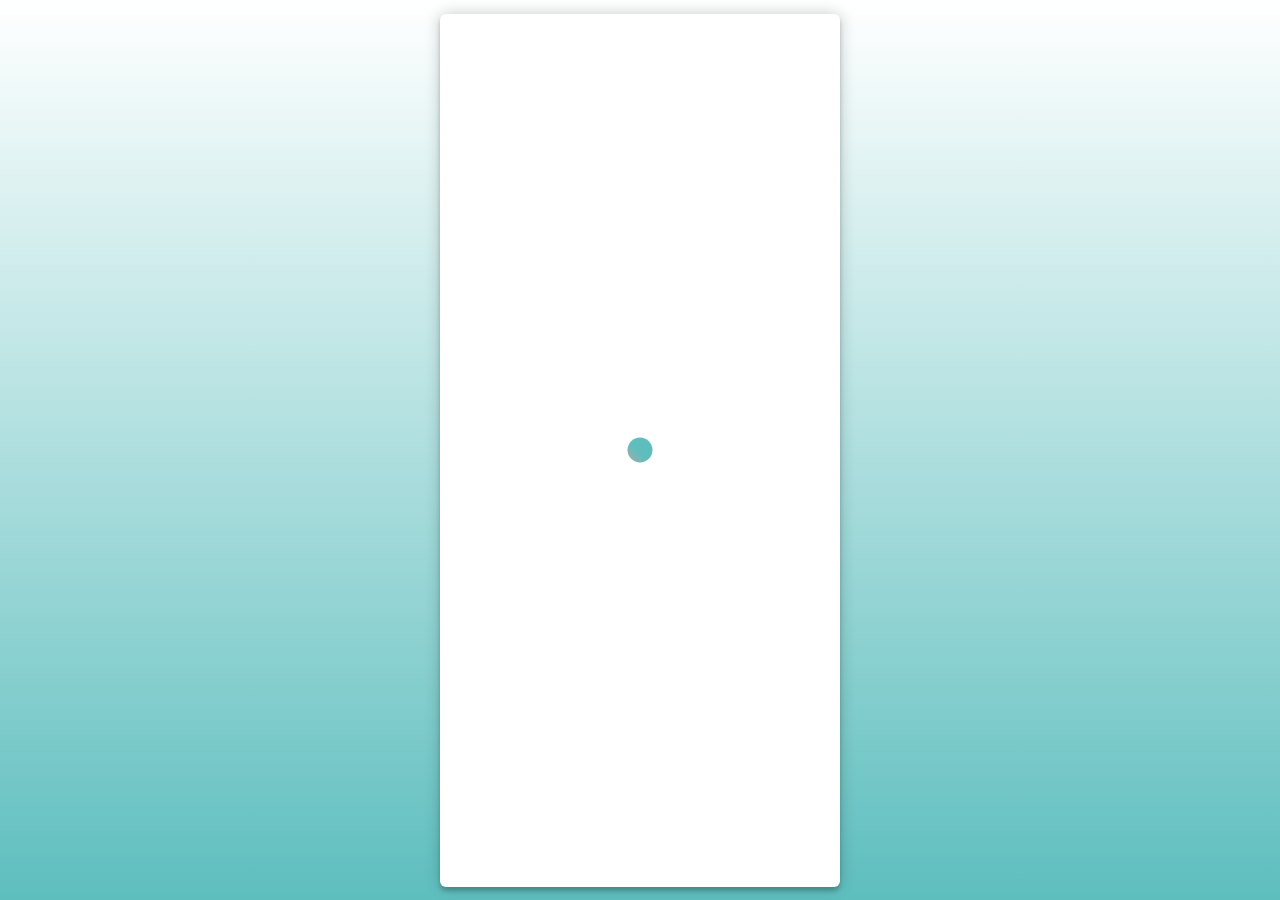
==== index.html @ 0f4fd4b2 "Add files via upload" ====
<!DOCTYPE html>
<html lang="ru">
	<head>
		<meta charset="UTF-8">
		<meta name="viewport" content="width=device-width, initial-scale=1">
		<meta http-equiv="X-UA-Compatible" content="IE=edge">
		<meta name="theme-color" content="#5EBEBE">
		<title>Даблби - Опрос для получения купона</title>
		<!-- critical css -->
		<style>html,body{height:100%;}body{display:-webkit-box;display:-ms-flexbox;display:flex;-webkit-box-align:center;-ms-flex-align:center;align-items:center;-webkit-box-pack:center;-ms-flex-pack:center;justify-content:center;margin:0;font-family:"Catorze27style1",sans-serif;line-height:1;background-color:#A9A9A9;background:-o-linear-gradient(top,#FFFFFF,#5EBEBE);background:-webkit-gradient(linear,left top,left bottom,from(#FFFFFF),to(#5EBEBE));background:linear-gradient(to bottom,#FFFFFF,#5EBEBE);overflow:hidden;}.card{position:relative;display:-webkit-box;display:-ms-flexbox;display:flex;-webkit-box-orient:vertical;-webkit-box-direction:normal;-ms-flex-direction:column;flex-direction:column;-webkit-box-align:center;-ms-flex-align:center;align-items:center;-webkit-box-pack:justify;-ms-flex-pack:justify;justify-content:flex-end;width:100%;height:97%;margin:0 10px;background-color:#FFFFFF;-webkit-box-sizing:border-box;box-sizing:border-box;border-radius:6px;-webkit-box-shadow:0 0.25rem 0.25rem rgba(0,0,0,0.2),0 0 1rem rgba(0,0,0,0.2);box-shadow:0 0.25rem 0.25rem rgba(0,0,0,0.2),0 0 1rem rgba(0,0,0,0.2);overflow: hidden;}@media(min-width:568px){.card{width:400px;}@media(max-width:320px){.card{height:500px;}</style>
		<link rel="shortcut icon" href="img/favicon.png">
		<link rel="stylesheet" href="css/style.css">
	</head>
	<body>
		<!-- message -->
		<div class="message" data-notification-status="plain" role="alert" aria-live="assertive">
			<svg class="message__icon" xmlns="http://www.w3.org/2000/svg" viewBox="0 0 301.691 301.691" fill="#FFFFFF"><g><polygon points="119.151,0 129.6,218.406 172.06,218.406 182.54,0"></polygon><rect x="130" y="261" width="40" height="40"></rect></g></svg>
			<p class="message__content"></p>
			<button class="message__close"><svg fill="#A9A9A9" viewBox="0 0 15.642 15.642"><path d="M8.882,7.821l6.541-6.541c0.293-0.293,0.293-0.768,0-1.061 c-0.293-0.293-0.768-0.293-1.061,0L7.821,6.76L1.28,0.22c-0.293-0.293-0.768-0.293-1.061,0c-0.293,0.293-0.293,0.768,0,1.061 l6.541,6.541L0.22,14.362c-0.293,0.293-0.293,0.768,0,1.061c0.147,0.146,0.338,0.22,0.53,0.22s0.384-0.073,0.53-0.22l6.541-6.541 l6.541,6.541c0.147,0.146,0.338,0.22,0.53,0.22c0.192,0,0.384-0.073,0.53-0.22c0.293-0.293,0.293-0.768,0-1.061L8.882,7.821z"></path></svg></button>
		</div>
		<!-- card -->
		<section class="card">
			<div class="card__circle"></div>
			<img class="card__logo" src="img/logo.jpg" alt="Логотип">
			<svg class="card__svg" viewBox="0 0 800 1000"><path d="M 0 100 Q 50 200 100 250 Q 250 400 350 300 C 400 250 550 150 650 300 Q 750 450 800 400 L 800 1500 L 0 1000" stroke="none" fill="#FFFFFF"></path><path class="card__line" d="M 0 100 Q 50 200 100 250 Q 250 400 350 300 C 400 250 550 150 650 300 Q 750 450 800 400" fill="none" stroke-width="5"></path></svg>
			<div class="card__preview">
				<p class="card__info">Вы перешли по QR-коду, теперь Вам нужно ответить на <b class="card__info--strong">5 вопросов</b>, чтобы получить Ваш купон и заполните, пожалуйста поле с именем и номером телфоном (для статистики, никакой рассылки :з )</p>
				<!-- form -->
				<form class="card__form form" method="post" action="">
					<div class="form__field">
						<input class="form__input form__name" id="name" type="text" required>
						<label class="form__label" for="name">Имя</label>
					</div>
					<div class="form__field">
						<span class="form__prefix">+7</span>
						<input class="form__input form__phone" id="phone" type="tel" required name="phone" placeholder="(000) 000-00-00">
						<label class="form__label" for="phone"></label>
					</div>
					<label class="form__check check">
						<input class="check__input form__checkbox" type="checkbox">
						<span class="check__checkbox"></span>
						<span class="check__text">Согласны с <a class="form__agreement" href="documents/agreement.pdf" target="_blank">конфиденциальностью</a> & <a class="form__agreement" href="documents/agreement.pdf" target="_blank">соглашением</a>?</span>
					</label>
				</form>
				<button type="submit" class="btn quiz__btn--start">Начать</button>
			</div>
			<div class="card__content">
				<!-- quiz -->
				<div class="quiz">
					<div class="coffee-machine">
						<div class="coffee-machine__left">
							<svg viewBox="0 0 470 470" enable-background="new 0 0 470 470" width="100" heght="100"><g><path d="m133.359,295.001c10.548,23.551 34.21,39.999 61.641,39.999 37.22,0 67.5-30.28 67.5-67.5v-25c0-4.142-3.358-7.5-7.5-7.5h-149.126c-2.677,0-5.151,1.427-6.492,3.744-3.286,5.679-5.022,12.165-5.022,18.757 0,20.678 16.822,37.5 37.5,37.5h1.499zm9.141-45.001h105v17.5c0,28.949-23.551,52.5-52.5,52.5s-52.5-23.551-52.5-52.5v-17.5zm-33.14,7.501c0-2.568 0.438-5.106 1.282-7.501h16.858v17.5c0,4.189 0.383,8.289 1.117,12.269-10.875-1.577-19.257-10.962-19.257-22.268z"/></g></svg>
						</div> 
						<div class="coffee-machine__right">
							<svg viewBox="0 0 470 470" enable-background="new 0 0 470 470" width="100" heght="100"><g><path d="m382.5,120c24.813,0 45-20.187 45-45s-20.187-45-45-45-45,20.187-45,45 20.187,45 45,45zm0-75c16.542,0 30,13.458 30,30s-13.458,30-30,30c-13.953,0-25.712-9.575-29.051-22.5h36.551c4.142,0 7.5-3.358 7.5-7.5s-3.358-7.5-7.5-7.5h-36.551c3.339-12.925 15.098-22.5 29.051-22.5z"/><path d="m142.5,455h-40c-4.142,0-7.5,3.358-7.5,7.5s3.358,7.5 7.5,7.5h40c4.142,0 7.5-3.358 7.5-7.5s-3.358-7.5-7.5-7.5z"/><path d="m447.5,455h-40c-4.142,0-7.5,3.358-7.5,7.5s3.358,7.5 7.5,7.5h40c4.142,0 7.5-3.358 7.5-7.5s-3.358-7.5-7.5-7.5z"/><path d="m462.5,0h-375c-4.142,0-7.5,3.358-7.5,7.5v75c0,20.678 16.822,37.5 37.5,37.5h22.5v30h-15v-7.5c0-3.944-3.055-7.214-6.99-7.482l-110-7.5c-2.072-0.145-4.112,0.583-5.63,2.002-1.518,1.418-2.38,3.402-2.38,5.48v45c0,2.078 0.862,4.063 2.38,5.48 1.394,1.302 3.225,2.02 5.119,2.02 0.17,0 0.34-0.006 0.511-0.018l110-7.5c3.935-0.268 6.99-3.538 6.99-7.482v-7.5h16.29c3.096,8.729 11.432,15 21.21,15h25v12.5c0,4.142 3.358,7.5 7.5,7.5s7.5-3.358 7.5-7.5v-12.5h25c12.407,0 22.5-10.093 22.5-22.5v-37.5h45v230h-177.5c-20.678,0-37.5,16.822-37.5,37.5v45c0,4.142 3.358,7.5 7.5,7.5h375c4.142,0 7.5-3.358 7.5-7.5v-425c0-4.142-3.358-7.5-7.5-7.5zm-352.5,165.494l-95,6.477v-28.942l95,6.477v15.988zm125-7.994c0,4.136-3.364,7.5-7.5,7.5h-65c-4.136,0-7.5-3.364-7.5-7.5v-37.5h80v37.5zm220,267.5h-360v-37.5c0-12.407 10.093-22.5 22.5-22.5h177.5v37.5c0,4.142 3.358,7.5 7.5,7.5s7.5-3.358 7.5-7.5v-290c0-4.142-3.358-7.5-7.5-7.5h-185c-12.407,0-22.5-10.093-22.5-22.5v-67.5h360v410z"/><circle cx="352.5" cy="357.5" r="7.5"/><circle cx="352.5" cy="312.5" r="7.5"/><circle cx="352.5" cy="267.5" r="7.5"/></g></svg>
						</div>
					</div>
					<div class="quiz__content">
					</div>
					<div class="quiz__btns">
						<button class="btn quiz__btn--prev" id="prev">Назад</button>
						<button class="btn quiz__btn--next" id="next">Далее</button>
					</div>
				</div>
			</div>
			<div class="progress" id="progress"></div>
		</section>
		<script src="js/imask.min.js"></script>
		<script src="js/common.js"></script>
	</body>
</html>
---- css/style.css ----
@font-face{
	font-family: Catorze27style1;
	font-style: normal;
	src: url(../fonts/Catorze27style1.ttf);
	/* download font */
	font-display: swap;
}

/* btns */

.btn {
	display: inline-block;
	padding: 5px 35px 7px 35px;
	line-height: 1;
	font-family: "Catorze27style1", sans-serif;
	font-size: 1.2em;
	font-weight: bold;
	color: #5EBEBE;
	background-color: #FFFFFF;
	border: 2px solid #5EBEBE;
	border-radius: 50px;
	cursor: pointer;
	-webkit-transition: 0.3s;
	-o-transition: 0.3s;
	transition: 0.3s;
	-webkit-transform: translateY(0);
	-ms-transform: translateY(0);
	transform: translateY(0);
	outline: none;
}

.btn:hover,
.btn:active {
	color: #FFFFFF;
	background-color: #5EBEBE;
	-webkit-transition: 0.3s;
	-o-transition: 0.3s;
	transition: 0.3s;
	-webkit-transform: translateY(-5px);
	-ms-transform: translateY(-5px);
	transform: translateY(-5px);
	-webkit-box-shadow: 0 20px 30px -6px rgba(94, 190, 190, 0.5);
	box-shadow: 0 20px 30px -6px rgba(94, 190, 190, 0.5);
}

/* message */

.message {
	position: fixed;
	top: 0;
	right: 0;
	left: 0;
	z-index: 10;
	display: -webkit-box;
	display: -ms-flexbox;
	display: flex;
	-webkit-box-align: center;
	-ms-flex-align: center;
	align-items: center;
	margin: 0 30px;
	padding: 10px 0;
	background-color: #FFFFFF;
	border-radius: 3px;
	-webkit-box-shadow: 1px 7px 14px -5px rgba(0, 0, 0, 0.2);
	box-shadow: 1px 7px 14px -5px rgba(0, 0, 0, 0.2);
	-webkit-transform: translateY(-76px);
	-ms-transform: translateY(-76px);
	transform: translateY(-76px);
}

@media (min-width: 1200px){
	.message {
		width: 50%;
		margin: 0 auto;
	}
}

.message::before {
	position: absolute;
	top: 0;
	left: 0;
	width: 4px;
	height: 100%;
	border-top-left-radius: 3px;
	border-bottom-left-radius: 3px;
	background-color: #FFC007;
	content: "";
}

@-webkit-keyframes messageShow {
	to {
		-webkit-transform: translateY(10px);
		transform: translateY(10px);
	}
}

@keyframes messageShow {
	to {
		-webkit-transform: translateY(10px);
		transform: translateY(10px);
	}
}

.message.message--show {
	animation: messageShow 1s forwards, messageShow 1s reverse forwards 3s;
}

.message--hide {
	opacity: 0;
}

.message__icon{
	position: absolute;
	left: 20px;
	width: 15px;
	height: 15px;
	padding: 7px;
	background-color: #FFC007;
	border-radius: 3px;
}

.message__content{
	padding: 0 0 0 70px;
	font-weight: 700;
	color: #A9A9A9;
}

.message__close {
	position: absolute;
	right: 25px;
	cursor: pointer;
	width: 30px;
	height: 30px;
	background: transparent;
	border: none;
	-o-transition: 0.2s cubic-bezier(0.175, 0.885, 0.52, 1.775);
	-webkit-transition: 0.2s cubic-bezier(0.175, 0.885, 0.52, 1.775);
	transition: 0.2s cubic-bezier(0.175, 0.885, 0.52, 1.775);
	outline: none;
}

/* card */

@-webkit-keyframes cardCircle{
	0% {
		-webkit-transform: translate(-50%, -50%) scale(1);
		transform: translate(-50%, -50%) scale(1);
	}

	50% {
		-webkit-transform: translate(-50%, -50%) scale(1.1);
		transform: translate(-50%, -50%) scale(1.1);
	}
	
	90%,
	100% {
		-webkit-transform: translate(-50%, -50%) scale(0);
		transform: translate(-50%, -50%) scale(0);
	}
}

@keyframes cardCircle{
	0% {
		-webkit-transform: translate(-50%, -50%) scale(1);
		transform: translate(-50%, -50%) scale(1);
	}

	50% {
		-webkit-transform: translate(-50%, -50%) scale(1.1);
		transform: translate(-50%, -50%) scale(1.1);
	}
	
	90%,
	100% {
		-webkit-transform:  translate(-50%, -50%) scale(0);
		transform:  translate(-50%, -50%) scale(0);
	}
}

.card__circle {
	position: absolute;
	top: 50%;
	left: 50%;
	z-index: 10;
	width: 25px;
	height: 25px;
	-webkit-transform: translate(-50%, -50%);
	-ms-transform: translate(-50%, -50%);
	transform: translate(-50%, -50%);
	background-image: -o-linear-gradient(45deg, #A9A9A9, #5EBEBE 45%);
	background-image: linear-gradient(45deg, #A9A9A9, #5EBEBE 45%);
	border-radius: 50%;
	-webkit-animation: cardCircle 1s ease-in-out;
	animation: cardCircle 1s ease-in-out;
	-webkit-animation-fill-mode: forwards;
	animation-fill-mode: forwards;
}

@-webkit-keyframes cardLogoFadeIn {
	0%{
		opacity: 0;
		-webkit-transform: translate(-0.5rem, -0.5rem) scale(1.05);
		transform: translate(-0.5rem, -0.5rem) scale(1.05);
		-webkit-filter: blur(2px);
		filter: blur(2px);
	}

	50%{
		opacity: 1;
		-webkit-filter: blur(2px);
		filter: blur(2px);
	}

	100%{
		opacity: 1;
		-webkit-transform: translateY(0) scale(1);
		transform: translateY(0) scale(1);
		-webkit-filter: blur(0);
		filter: blur(0);
	}
}

@keyframes cardLogoFadeIn {
	0% {
		opacity: 0;
		-webkit-transform: translate(-0.5rem, -0.5rem) scale(1.05);
		transform: translate(-0.5rem, -0.5rem) scale(1.05);
		-webkit-filter: blur(2px);
		filter: blur(2px);
	}

	50%{
		opacity: 1;
		-webkit-filter: blur(2px);
		filter: blur(2px);
	}

	100%{
		opacity: 1;
		-webkit-transform: translateY(0) scale(1);
		transform: translateY(0) scale(1);
		-webkit-filter: blur(0);
		filter: blur(0);
	}
}

.card__logo{
	position: absolute;
	top: 0;
	max-width: 100%;
	opacity: 0;
	-webkit-animation: cardLogoFadeIn 0.8s 1.4s forwards;
	animation: cardLogoFadeIn 0.8s 1.4s forwards;
}

.card__svg {
	position: absolute;
	top: 20px;
}

@-webkit-keyframes cardLineFadeIn {
	0%{
		opacity: 0;
		d: path("M 0 300 Q 0 300 0 300 Q 0 300 0 300 C 0 300 0 300 0 300 Q 0 300 0 300");
		stroke: #FFFFFF;
	}

	50% {
		opacity: 1;
		d: path("M 0 300 Q 50 300 100 300 Q 250 300 350 300 C 350 300 500 300 650 300 Q 750 300 800 300");
		stroke: #ADABAB;
	}

	100% {
		opacity: 1;
		d: path("M -2 100 Q 50 200 100 250 Q 250 400 350 300 C 400 250 550 150 650 300 Q 750 450 802 400");
		stroke: #5EBEBE;
	}
}

@keyframes cardLineFadeIn{
	0% {
		opacity: 0;
		d: path("M 0 300 Q 0 300 0 300 Q 0 300 0 300 C 0 300 0 300 0 300 Q 0 300 0 300");
		stroke: #FFFFFF;
	}

	50% {
		opacity: 1;
		d: path("M 0 300 Q 50 300 100 300 Q 250 300 350 300 C 350 300 500 300 650 300 Q 750 300 800 300");
		stroke: #ADABAB;
	}

	100% {
		opacity: 1;
		d: path("M -2 100 Q 50 200 100 250 Q 250 400 350 300 C 400 250 550 150 650 300 Q 750 450 802 400");
		stroke: #5EBEBE;
	}
}

.card__line {
	opacity: 0;
	-webkit-animation: cardLineFadeIn 0.8s 0.8s forwards ease-in;
	animation: cardLineFadeIn 0.8s 0.8s forwards ease-in;
}

.card__content{
	display: none;
	width: 100%;
	opacity: 1;
	z-index: 2;
}

/* card__preview */

@-webkit-keyframes cardPreviewFadeIn {
	0% {
		opacity: 0;
		-webkit-transform: translateY(-1rem);
		transform: translateY(-1rem);
	}

	100% {
		opacity: 1;
		-webkit-transform: translateY(0);
		transform: translateY(0);
	}
}

@keyframes cardPreviewFadeIn {
	0% {
		opacity: 0;
		-webkit-transform: translateY(-1rem);
		transform: translateY(-1rem);
	}

	100% {
		opacity: 1;
		-webkit-transform: translateY(0);
		transform: translateY(0);
	}
}

.card__preview{
	display: -webkit-box;
	display: -ms-flexbox;
	display: flex;
	-webkit-box-orient: vertical;
	-webkit-box-direction: normal;
	-ms-flex-direction: column;
	flex-direction: column;
	-webkit-box-align: center;
	-ms-flex-align: center;
	align-items: center;
	padding: 0 10px;
	background-color: #FFFFFF;
	opacity: 0;
	-webkit-animation: cardPreviewFadeIn 0.8s 1.4s forwards;
	animation: cardPreviewFadeIn 0.8s 1.4s forwards;
	position: relative;
}

.card__info{
	margin: 0 0 25px 0;
	padding: 10px;
	text-align: center;
	border: 1.5px dashed #5EBEBE;
	border-radius: 10px;
	background-color: #FFFFFF;
}

.card__info--strong{
	display: inline-block;
	font-weight: bold;
}

/* card__form */

.card__form{
	display: -webkit-box;
	display: -ms-flexbox;
	display: flex;
	-webkit-box-orient: vertical;
	-webkit-box-direction: normal;
	-ms-flex-direction: column;
	flex-direction: column;
	margin-bottom: 20px;
}

.form__field{
	position: relative;
	display: -webkit-box;
	display: -ms-flexbox;
	display: flex;
	margin-bottom: 10px;
}

.form__label {
	position: absolute;
	top: 0;
	left: 10px;
	margin: 0;
	padding: 0 5px;
	font-size: 1.2em;
	background-color: #FFFFFF;
	opacity: 0.5;
	-webkit-transform: scale(1) translate(0, 7px);
	-ms-transform: scale(1) translate(0, 7px);
	transform: scale(1) translate(0, 7px);
	-webkit-transition: 0.2s;
	-o-transition: 0.2s;
	transition: 0.2s;
}

.form__input{
	display: block;
	margin: 0;
	width: 100%;
	padding: 7px 10px;
	font-family: "Catorze27style1";
	font-size: 1em;
	color: #495057;
	background-color: #FFFFFF;
	background-image: none;
	border: 2px solid #A9A9A9;
	border-radius: 3px;
	-webkit-box-sizing: border-box;
	box-sizing: border-box;
	overflow: visible;
	-webkit-transition: border-color ease-in-out .15s, -webkit-box-shadow ease-in-out .15s;
	transition: border-color ease-in-out .15s, -webkit-box-shadow ease-in-out .15s;
	-o-transition: border-color ease-in-out .15s, box-shadow ease-in-out .15s;
	transition: border-color ease-in-out .15s, box-shadow ease-in-out .15s;
	transition: border-color ease-in-out .15s, box-shadow ease-in-out .15s, -webkit-box-shadow ease-in-out .15s;
}

.form__input:focus,
.form__input:hover{
	border: 2px solid #5EBEBE;
}

.form__input:focus + .form__label,
.form__input:valid + .form__label {
	opacity: 1;
	-webkit-transform: scale(0.8) translate(-5px, -15px);
	-ms-transform: scale(0.8) translate(-5px, -15px);
	transform: scale(0.8) translate(-5px, -15px);
}

.form__prefix{
	padding: 7px;
	color: #A9A9A9;
	border: 2px solid #A9A9A9;
	border-right: 0;
	border-radius: 4px 0 0 4px;
	-webkit-user-select: none;
	-moz-user-select: none;
	-ms-user-select: none;
	user-select: none;
}

.form__phone{
	border-radius: 0 3px 3px 0;
	color: #A9A9A9;
}

.form__phone:focus{
	color: #495057;
}

.form__phone + .form__label{
	left: 35px;
}

/* form__check */

.form__check{
	margin-left: 2px;
}

.check__input{
	position: absolute;
	-webkit-appearance: none;
	-moz-appearance: none;
	appearance: none;
}

.check__input:focus + .check__checkbox{
	outline: none;
	-webkit-box-shadow: 0 0 0 2px #000000;
	box-shadow: 0 0 0 2px #000000;
}

.check__checkbox{
	position: absolute;
	width: 15px;
	height: 15px;
	margin-top: 2px;
	overflow: hidden;
	border-radius: 3px;
	background-color: #FFFFFF;
	background-repeat: no-repeat;
	background-position: 50% 50%;
	-webkit-box-shadow: 0 0 0 0.1em #5EBEBE;
	box-shadow: 0 0 0 0.1em #5EBEBE;
	cursor: pointer;
}

.check__input:checked + .check__checkbox{
	background-color: #5EBEBE;
	background-image: url("../img/check.svg");
}

.check__input:hover .check__checkbox::after {
	position: absolute;
	top: 50%;
	left: 50%;
	width: 5px;
	height: 5px;
	margin: -2.5px 0 0 -2.5px;
	background-color: #5EBEBE;
	border-radius: 2.5px;
	content: "";
}

.check__text{
	display: inline-block;
	margin-left: 25px;
	cursor: pointer;
}

.check__input:checked + .form__check > .check__checkbox{
	background: url("../img/check.svg") #5EBEBE;
	border: 1px solid #FFFFFF;
}

.form__agreement{
	display: inline-block;
	color: #5EBEBE;
	text-decoration: none;
	-webkit-box-shadow: 0 2px 0 0 #5EBEBE;
	box-shadow: 0 2px 0 0 #5EBEBE;
}

.form__agreement:hover{
	-webkit-box-shadow: none;
	box-shadow: none;
}

/* quiz */

.quiz{
	padding: 0 15px;
}

.quiz__btn--start{
	margin-bottom: 15px;
}

@-webkit-keyframes fade-out{
	from{
		opacity: 0;
	}

	to{
		opacity: 1;
	}
}

@keyframes fade-out{
	from{
		opacity: 0;
	}

	to{
		opacity: 1;
	}
}

.quiz__content--fade-out{
	-webkit-animation: 1s fade-out forwards;
	animation: 1s fade-out forwards;
}

.quiz__item{
	margin: 0 0 20px 0;
}

.quiz__title{
	margin: 0 0 15px 0;
	padding: 0 0 7px 0;
	font-size: 2.5em;
	text-align: center;
	font-weight: 700;
	background-color: #5EBEBE;
	border: 3px solid #000000;
	border-radius: 50px 50px 50px 70px / 30px 50px 30px 40px;
}

.quiz__question{
	margin: 0 0 10px 0;
	font-size: 1.2em;
}

.quiz__list {
	margin: 0;
	padding: 0;
	list-style: none;
}

.quiz__option {
	margin: 0 0 5px 0;
	border: 1px solid #A9A9A9;
	border-radius: 3px;
}

.quiz__option:last-child{
	margin: 0;
}

.quiz__label,
.quiz__input{
	cursor: pointer;
}

.quiz__label {
	position: relative;
	z-index: 2;
	display: -webkit-box;
	display: -ms-flexbox;
	display: flex;
	-webkit-box-align: center;
	-ms-flex-align: center;
	align-items: center;
	padding: 10px 15px;
	-webkit-transition: 0.2s;
	-o-transition: 0.2s;
	transition: 0.2s;
	overflow: hidden;
}

.quiz__label::before {
	position: absolute;
	top: 50%;
	left: 50%;
	z-index: -1;
	width: 10px;
	height: 10px;
	border-radius: 50%;
	background-color: #5EBEBE;
	-webkit-transform: translate(-50%, -50%) scale3d(1, 1, 1);
	transform: translate(-50%, -50%) scale3d(1, 1, 1);
	-webkit-transition: 0.3s cubic-bezier(0.4, 0, 0.2, 1);
	-o-transition: 0.3s cubic-bezier(0.4, 0, 0.2, 1);
	transition: 0.3s cubic-bezier(0.4, 0, 0.2, 1);
	opacity: 0;
	content: "";
}

.quiz__input {
	position: absolute;
	width: 1px;
	height: 1px;
	overflow: hidden;
	clip: rect(0 0 0 0);
}

.quiz__input:checked ~ .quiz__label {
	color: #FFFFFF;
}

.quiz__input:checked ~ .quiz__label::before {
	opacity: 1;
	-webkit-transform: translate(-50%, -50%) scale3d(56, 56, 1);
	transform: translate(-50%, -50%) scale3d(56, 56, 1);
}

.quiz__radio{
	position: absolute;
	right: 35px;
	width: 15px;
	height: 15px;
	overflow: hidden;
	border-radius: 3px;
	background-color: #FFFFFF;
	background-repeat: no-repeat;
	background-position: 50% 50%;
	-webkit-box-shadow: 0 0 0 0.1em #5EBEBE;
	box-shadow: 0 0 0 0.1em #5EBEBE;
}

.quiz__option:hover .quiz__input:not(:checked) + .quiz__label > .quiz__radio::after {
	position: absolute;
	top: 50%;
	left: 50%;
	width: 5px;
	height: 5px;
	margin: -2.5px 0 0 -2.5px;
	background-color: #5EBEBE;
	border-radius: 3px;
	content: "";
}

.quiz__input:checked + label > .quiz__radio {
	background: url("../img/check.svg") #5EBEBE;
	border: 1px solid #FFFFFF;
}

.quiz__btns {
	display: -webkit-box;
	display: -ms-flexbox;
	display: flex;
	-ms-flex-pack: distribute;
	justify-content: space-around;
	margin-bottom: 15px;
}

.quiz__btn--prev {
	display: none;
}

/* progress */

.progress{
	content: "";
	display: inline-block;
	position: absolute;
	left: 0;
	height: 5px;
	background-color: #5EBEBE;
	bottom: 0;
	width: 0;
	will-change: width;
	-webkit-transition: width 0.6s ease-in-out;
	-o-transition: width 0.6s ease-in-out;
	transition: width 0.6s ease-in-out;
}

/* total */

.coffee-machine{
	width: 100px;
	height: 100px;
	margin: 0 auto 15px auto;
	right: 9px;
	position: relative;
}

.coffee-machine__left,
.coffee-machine__right {
	display: -webkit-box;
	display: -ms-flexbox;
	display: flex;
	-webkit-box-align: center;
	-ms-flex-align: center;
	align-items: center;
	-webkit-box-pack: center;
	-ms-flex-pack: center;
	justify-content: center;
	position: relative;
	position: absolute;
	opacity: 0;
	-webkit-transition: 1s ease-out;
	-o-transition: 1s ease-out;
	transition: 1s ease-out;
}

.coffee-machine__left--active {
	-webkit-animation: showFormLeft 2s 0s forwards;
	animation: showFormLeft 2s 0s forwards;
}

.coffee-machine__right--active{
	-webkit-animation: showFormRight 2s 0s forwards;
	animation: showFormRight 2s 0s forwards;
}

@-webkit-keyframes showFormLeft{
	0%{
		-webkit-box-pack: end;
		justify-content: flex-end;
		-webkit-transform: translateX(-100%);
		transform: translateX(-100%);
	}

	50%{
		opacity: 1;
		-webkit-transform: translateX(0);
		transform: translateX(0);
	}
	100%{
		opacity: 1;
	}
}

@keyframes showFormLeft{
	0%{
		-webkit-box-pack: end;
		-ms-flex-pack: end;
		justify-content: flex-end;
		-webkit-transform: translateX(-100%);
		transform: translateX(-100%);
	}

	50%{
		opacity: 1;
		-webkit-transform: translateX(0);
		transform: translateX(0);
	}
	100%{
		opacity: 1;
	}
}

@-webkit-keyframes showFormRight{
	0%{
		-webkit-box-pack: start;
		justify-content: flex-start;
		-webkit-transform: translateX(100%);
		transform: translateX(100%);
	}

	50%{
		opacity: 1;
		-webkit-transform: translateX(0);
		transform: translateX(0);
	}

	100%{
		opacity: 1;
	}
}

@keyframes showFormRight{
	0%{
		-webkit-box-pack: start;
		-ms-flex-pack: start;
		justify-content: flex-start;
		-webkit-transform: translateX(100%);
		transform: translateX(100%);
	}

	50%{
		opacity: 1;
		-webkit-transform: translateX(0);
		transform: translateX(0);
	}

	100%{
		opacity: 1;
	}
}

.total{
	position: relative;
	display: -webkit-box;
	display: -ms-flexbox;
	display: flex;
	-webkit-box-orient: vertical;
	-webkit-box-direction: normal;
	-ms-flex-direction: column;
	flex-direction: column;
	-webkit-box-align: center;
	-ms-flex-align: center;
	align-items: center;
	text-align: center;
}

.total__score{
	margin: 0 0 10px 0;
	font-size: 1.5em;
}

.total__title{
	font-size: 1.2em;
	margin: 0 0 7px 0;
}

.total__coupon{
	width: 70%;
	padding: 15px 0 0 0;
	color: #FFFFFF;
	background-color: #5EBEBE;
	border-radius: 3px 3px 0 0;
}

.total__coupon svg{
	position: relative;
	bottom: -1.1px;
}

.coupon__sale{
	display: block;
	margin: 0 0 7px 0;
	font-size: 1.5em;
}

.coupon__code{
	display: inline-block;
	min-width: 50%;
	margin: 0 0 7px 0;
	padding: 3px 15px 10px 15px;
	font-size: 2em;
	font-weight: normal;
	background-color: #A9A9A9;
	border-radius: 3px;
}

.total__no-coupon{
	margin: 0;
	padding: 7px 15px 7px 15px;
	font-size: 0.7em;
}
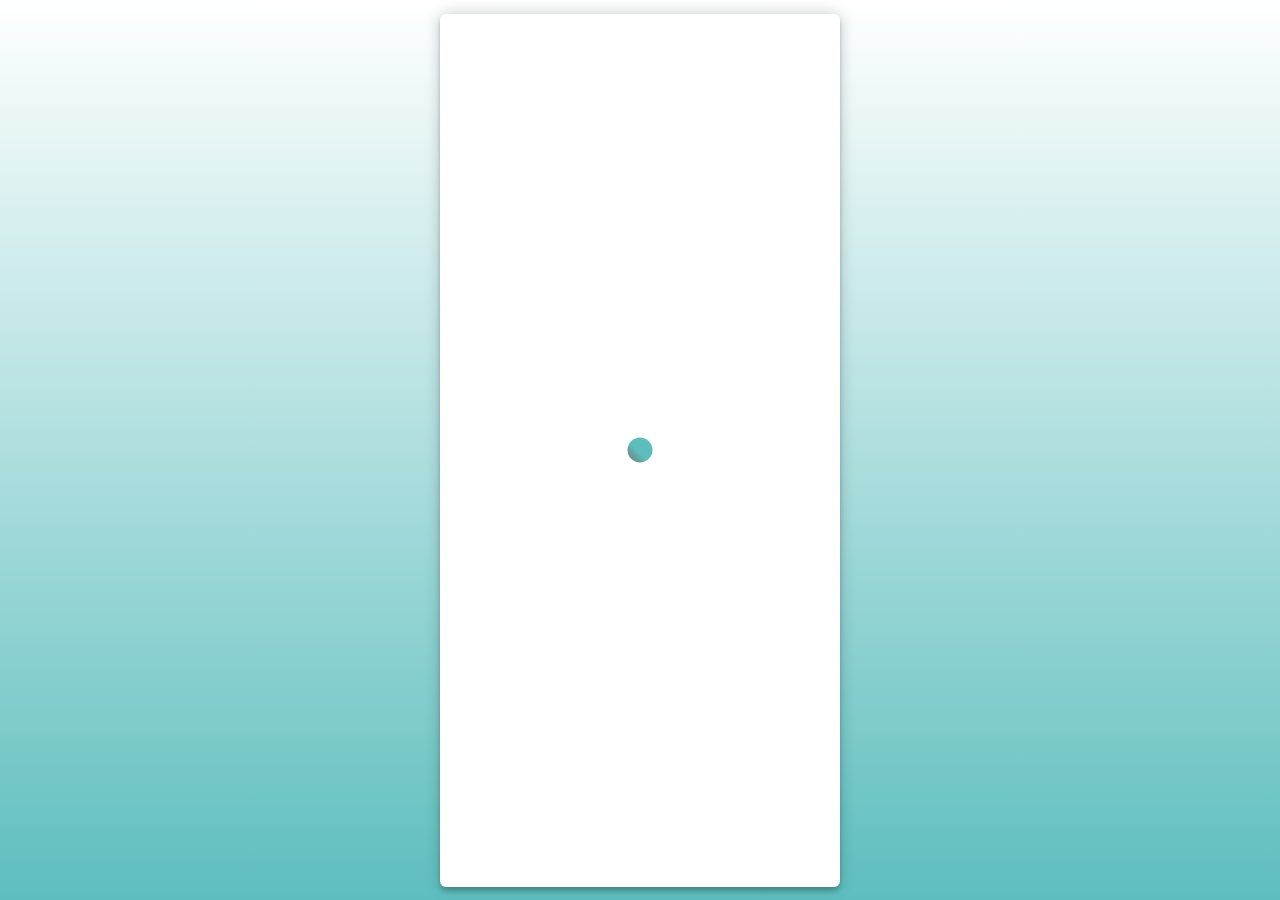
==== commit 8a0a9a1f: "Add files via upload" ====
--- a/index.html
+++ b/index.html
@@ -5,10 +5,11 @@
 		<meta name="viewport" content="width=device-width, initial-scale=1">
 		<meta http-equiv="X-UA-Compatible" content="IE=edge">
 		<meta name="theme-color" content="#5EBEBE">
+		<meta name="description" content="Даблби, кофейня, кофе, опрос для получения купона">
 		<title>Даблби - Опрос для получения купона</title>
+		<link rel="shortcut icon" href="img/favicon.png">
 		<!-- critical css -->
-		<style>html,body{height:100%;}body{display:-webkit-box;display:-ms-flexbox;display:flex;-webkit-box-align:center;-ms-flex-align:center;align-items:center;-webkit-box-pack:center;-ms-flex-pack:center;justify-content:center;margin:0;font-family:"Catorze27style1",sans-serif;line-height:1;background-color:#A9A9A9;background:-o-linear-gradient(top,#FFFFFF,#5EBEBE);background:-webkit-gradient(linear,left top,left bottom,from(#FFFFFF),to(#5EBEBE));background:linear-gradient(to bottom,#FFFFFF,#5EBEBE);overflow:hidden;}.card{position:relative;display:-webkit-box;display:-ms-flexbox;display:flex;-webkit-box-orient:vertical;-webkit-box-direction:normal;-ms-flex-direction:column;flex-direction:column;-webkit-box-align:center;-ms-flex-align:center;align-items:center;-webkit-box-pack:justify;-ms-flex-pack:justify;justify-content:flex-end;width:100%;height:97%;margin:0 10px;background-color:#FFFFFF;-webkit-box-sizing:border-box;box-sizing:border-box;border-radius:6px;-webkit-box-shadow:0 0.25rem 0.25rem rgba(0,0,0,0.2),0 0 1rem rgba(0,0,0,0.2);box-shadow:0 0.25rem 0.25rem rgba(0,0,0,0.2),0 0 1rem rgba(0,0,0,0.2);overflow: hidden;}@media(min-width:568px){.card{width:400px;}@media(max-width:320px){.card{height:500px;}</style>
-		<link rel="shortcut icon" href="img/favicon.png">
+		<style>html,body{height:100%;}body{display:-webkit-box;display:-ms-flexbox;display:flex;-webkit-box-align:center;-ms-flex-align:center;align-items:center;-webkit-box-pack:center;-ms-flex-pack:center;justify-content:center;margin:0;font-family:"Catorze27style1",sans-serif;line-height:1;background-color:#757575;background:-o-linear-gradient(top,#FFFFFF,#5EBEBE);background:-webkit-gradient(linear,left top,left bottom,from(#FFFFFF),to(#5EBEBE));background:linear-gradient(to bottom,#FFFFFF,#5EBEBE);overflow:hidden;}.card{position:relative;display:-webkit-box;display:-ms-flexbox;display:flex;-webkit-box-orient:vertical;-webkit-box-direction:normal;-ms-flex-direction:column;flex-direction:column;-webkit-box-align:center;-ms-flex-align:center;align-items:center;-webkit-box-pack:justify;-ms-flex-pack:justify;justify-content:flex-end;width:100%;height:97%;margin:0 10px;background-color:#FFFFFF;-webkit-box-sizing:border-box;box-sizing:border-box;border-radius:6px;-webkit-box-shadow:0 0.25rem 0.25rem rgba(0,0,0,0.2),0 0 1rem rgba(0,0,0,0.2);box-shadow:0 0.25rem 0.25rem rgba(0,0,0,0.2),0 0 1rem rgba(0,0,0,0.2);overflow: hidden;}@media(min-width:568px){.card{width:400px;}@media(max-width:320px){.card{height:500px;}</style>
 		<link rel="stylesheet" href="css/style.css">
 	</head>
 	<body>
@@ -16,14 +17,15 @@
 		<div class="message" data-notification-status="plain" role="alert" aria-live="assertive">
 			<svg class="message__icon" xmlns="http://www.w3.org/2000/svg" viewBox="0 0 301.691 301.691" fill="#FFFFFF"><g><polygon points="119.151,0 129.6,218.406 172.06,218.406 182.54,0"></polygon><rect x="130" y="261" width="40" height="40"></rect></g></svg>
 			<p class="message__content"></p>
-			<button class="message__close"><svg fill="#A9A9A9" viewBox="0 0 15.642 15.642"><path d="M8.882,7.821l6.541-6.541c0.293-0.293,0.293-0.768,0-1.061 c-0.293-0.293-0.768-0.293-1.061,0L7.821,6.76L1.28,0.22c-0.293-0.293-0.768-0.293-1.061,0c-0.293,0.293-0.293,0.768,0,1.061 l6.541,6.541L0.22,14.362c-0.293,0.293-0.293,0.768,0,1.061c0.147,0.146,0.338,0.22,0.53,0.22s0.384-0.073,0.53-0.22l6.541-6.541 l6.541,6.541c0.147,0.146,0.338,0.22,0.53,0.22c0.192,0,0.384-0.073,0.53-0.22c0.293-0.293,0.293-0.768,0-1.061L8.882,7.821z"></path></svg></button>
+			<button class="message--close" aria-label="Закрыть сообщение"><svg fill="#757575" viewBox="0 0 15.642 15.642"><path d="M8.882,7.821l6.541-6.541c0.293-0.293,0.293-0.768,0-1.061 c-0.293-0.293-0.768-0.293-1.061,0L7.821,6.76L1.28,0.22c-0.293-0.293-0.768-0.293-1.061,0c-0.293,0.293-0.293,0.768,0,1.061 l6.541,6.541L0.22,14.362c-0.293,0.293-0.293,0.768,0,1.061c0.147,0.146,0.338,0.22,0.53,0.22s0.384-0.073,0.53-0.22l6.541-6.541 l6.541,6.541c0.147,0.146,0.338,0.22,0.53,0.22c0.192,0,0.384-0.073,0.53-0.22c0.293-0.293,0.293-0.768,0-1.061L8.882,7.821z"></path></svg></button>
 		</div>
 		<!-- card -->
 		<section class="card">
 			<div class="card__circle"></div>
 			<img class="card__logo" src="img/logo.jpg" alt="Логотип">
-			<svg class="card__svg" viewBox="0 0 800 1000"><path d="M 0 100 Q 50 200 100 250 Q 250 400 350 300 C 400 250 550 150 650 300 Q 750 450 800 400 L 800 1500 L 0 1000" stroke="none" fill="#FFFFFF"></path><path class="card__line" d="M 0 100 Q 50 200 100 250 Q 250 400 350 300 C 400 250 550 150 650 300 Q 750 450 800 400" fill="none" stroke-width="5"></path></svg>
+			<svg class="card__bend" viewBox="0 0 800 1000"><path d="M 0 100 Q 50 200 100 250 Q 250 400 350 300 C 400 250 550 150 650 300 Q 750 450 800 400 L 800 1500 L 0 1000" stroke="none" fill="#FFFFFF"></path><path class="card__line" d="M 0 100 Q 50 200 100 250 Q 250 400 350 300 C 400 250 550 150 650 300 Q 750 450 800 400" fill="none" stroke-width="5"></path></svg>
 			<div class="card__preview">
+				<h1 class="card__title">Викторина</h1>
 				<p class="card__info">Вы перешли по QR-коду, теперь Вам нужно ответить на <b class="card__info--strong">5 вопросов</b>, чтобы получить Ваш купон и заполните, пожалуйста поле с именем и номером телфоном (для статистики, никакой рассылки :з )</p>
 				<!-- form -->
 				<form class="card__form form" method="post" action="">
@@ -32,26 +34,26 @@
 						<label class="form__label" for="name">Имя</label>
 					</div>
 					<div class="form__field">
-						<span class="form__prefix">+7</span>
-						<input class="form__input form__phone" id="phone" type="tel" required name="phone" placeholder="(000) 000-00-00">
+						<span class="form__code">+7</span>
+						<input class="form__input form__phone" id="phone" type="tel" placeholder="(000) 000-00-00" required>
 						<label class="form__label" for="phone"></label>
 					</div>
-					<label class="form__check check">
-						<input class="check__input form__checkbox" type="checkbox">
-						<span class="check__checkbox"></span>
-						<span class="check__text">Согласны с <a class="form__agreement" href="documents/agreement.pdf" target="_blank">конфиденциальностью</a> & <a class="form__agreement" href="documents/agreement.pdf" target="_blank">соглашением</a>?</span>
+					<label>
+						<input class="form__checkbox" type="checkbox">
+						<span class="form__custom-checkbox"></span>
+						<span class="form__question">Согласны с <a class="form__link" href="documents/rules.pdf" target="_blank">правилами</a> & <a class="form__link" href="documents/confidentiality.pdf" target="_blank">конфиденциальностью</a>?</span>
 					</label>
 				</form>
-				<button type="submit" class="btn quiz__btn--start">Начать</button>
+				<button class="btn quiz__btn--start" type="submit">Начать</button>
 			</div>
 			<div class="card__content">
 				<!-- quiz -->
 				<div class="quiz">
-					<div class="coffee-machine">
-						<div class="coffee-machine__left">
+					<div class="quiz__icon icon">
+						<div class="icon__cup">
 							<svg viewBox="0 0 470 470" enable-background="new 0 0 470 470" width="100" heght="100"><g><path d="m133.359,295.001c10.548,23.551 34.21,39.999 61.641,39.999 37.22,0 67.5-30.28 67.5-67.5v-25c0-4.142-3.358-7.5-7.5-7.5h-149.126c-2.677,0-5.151,1.427-6.492,3.744-3.286,5.679-5.022,12.165-5.022,18.757 0,20.678 16.822,37.5 37.5,37.5h1.499zm9.141-45.001h105v17.5c0,28.949-23.551,52.5-52.5,52.5s-52.5-23.551-52.5-52.5v-17.5zm-33.14,7.501c0-2.568 0.438-5.106 1.282-7.501h16.858v17.5c0,4.189 0.383,8.289 1.117,12.269-10.875-1.577-19.257-10.962-19.257-22.268z"/></g></svg>
 						</div> 
-						<div class="coffee-machine__right">
+						<div class="icon__coffee-machine">
 							<svg viewBox="0 0 470 470" enable-background="new 0 0 470 470" width="100" heght="100"><g><path d="m382.5,120c24.813,0 45-20.187 45-45s-20.187-45-45-45-45,20.187-45,45 20.187,45 45,45zm0-75c16.542,0 30,13.458 30,30s-13.458,30-30,30c-13.953,0-25.712-9.575-29.051-22.5h36.551c4.142,0 7.5-3.358 7.5-7.5s-3.358-7.5-7.5-7.5h-36.551c3.339-12.925 15.098-22.5 29.051-22.5z"/><path d="m142.5,455h-40c-4.142,0-7.5,3.358-7.5,7.5s3.358,7.5 7.5,7.5h40c4.142,0 7.5-3.358 7.5-7.5s-3.358-7.5-7.5-7.5z"/><path d="m447.5,455h-40c-4.142,0-7.5,3.358-7.5,7.5s3.358,7.5 7.5,7.5h40c4.142,0 7.5-3.358 7.5-7.5s-3.358-7.5-7.5-7.5z"/><path d="m462.5,0h-375c-4.142,0-7.5,3.358-7.5,7.5v75c0,20.678 16.822,37.5 37.5,37.5h22.5v30h-15v-7.5c0-3.944-3.055-7.214-6.99-7.482l-110-7.5c-2.072-0.145-4.112,0.583-5.63,2.002-1.518,1.418-2.38,3.402-2.38,5.48v45c0,2.078 0.862,4.063 2.38,5.48 1.394,1.302 3.225,2.02 5.119,2.02 0.17,0 0.34-0.006 0.511-0.018l110-7.5c3.935-0.268 6.99-3.538 6.99-7.482v-7.5h16.29c3.096,8.729 11.432,15 21.21,15h25v12.5c0,4.142 3.358,7.5 7.5,7.5s7.5-3.358 7.5-7.5v-12.5h25c12.407,0 22.5-10.093 22.5-22.5v-37.5h45v230h-177.5c-20.678,0-37.5,16.822-37.5,37.5v45c0,4.142 3.358,7.5 7.5,7.5h375c4.142,0 7.5-3.358 7.5-7.5v-425c0-4.142-3.358-7.5-7.5-7.5zm-352.5,165.494l-95,6.477v-28.942l95,6.477v15.988zm125-7.994c0,4.136-3.364,7.5-7.5,7.5h-65c-4.136,0-7.5-3.364-7.5-7.5v-37.5h80v37.5zm220,267.5h-360v-37.5c0-12.407 10.093-22.5 22.5-22.5h177.5v37.5c0,4.142 3.358,7.5 7.5,7.5s7.5-3.358 7.5-7.5v-290c0-4.142-3.358-7.5-7.5-7.5h-185c-12.407,0-22.5-10.093-22.5-22.5v-67.5h360v410z"/><circle cx="352.5" cy="357.5" r="7.5"/><circle cx="352.5" cy="312.5" r="7.5"/><circle cx="352.5" cy="267.5" r="7.5"/></g></svg>
 						</div>
 					</div>
--- a/css/style.css
+++ b/css/style.css
@@ -6,7 +6,7 @@
 	font-display: swap;
 }
 
-/* btns */
+/* btn */
 
 .btn {
 	display: inline-block;
@@ -122,10 +122,10 @@
 .message__content{
 	padding: 0 0 0 70px;
 	font-weight: 700;
-	color: #A9A9A9;
-}
-
-.message__close {
+	color: #757575;
+}
+
+.message--close {
 	position: absolute;
 	right: 25px;
 	cursor: pointer;
@@ -133,9 +133,6 @@
 	height: 30px;
 	background: transparent;
 	border: none;
-	-o-transition: 0.2s cubic-bezier(0.175, 0.885, 0.52, 1.775);
-	-webkit-transition: 0.2s cubic-bezier(0.175, 0.885, 0.52, 1.775);
-	transition: 0.2s cubic-bezier(0.175, 0.885, 0.52, 1.775);
 	outline: none;
 }
 
@@ -187,8 +184,8 @@
 	-webkit-transform: translate(-50%, -50%);
 	-ms-transform: translate(-50%, -50%);
 	transform: translate(-50%, -50%);
-	background-image: -o-linear-gradient(45deg, #A9A9A9, #5EBEBE 45%);
-	background-image: linear-gradient(45deg, #A9A9A9, #5EBEBE 45%);
+	background-image: -o-linear-gradient(45deg, #757575, #5EBEBE 45%);
+	background-image: linear-gradient(45deg, #757575, #5EBEBE 45%);
 	border-radius: 50%;
 	-webkit-animation: cardCircle 1s ease-in-out;
 	animation: cardCircle 1s ease-in-out;
@@ -253,7 +250,7 @@
 	animation: cardLogoFadeIn 0.8s 1.4s forwards;
 }
 
-.card__svg {
+.card__bend {
 	position: absolute;
 	top: 20px;
 }
@@ -311,6 +308,34 @@
 	z-index: 2;
 }
 
+.card__title{
+	margin: 0 0 20px 0;
+	font-size: 2.5em;
+	color: #495057;
+	text-align: center;
+}
+
+.card__title::before,
+.card__title::after {
+	display: inline-block;
+	vertical-align: middle;
+	-webkit-box-sizing: border-box;
+	box-sizing: border-box;
+	width: 7px;
+	height: 7px;
+	background-color: #5EBEBE;
+	border-radius: 30px;
+	content: "";
+}
+
+.card__title::before {
+	margin-right: 7px;
+}
+
+.card__title::after {
+	margin-left: 7px;
+}
+
 /* card__preview */
 
 @-webkit-keyframes cardPreviewFadeIn {
@@ -342,6 +367,7 @@
 }
 
 .card__preview{
+	position: relative;
 	display: -webkit-box;
 	display: -ms-flexbox;
 	display: flex;
@@ -353,11 +379,10 @@
 	-ms-flex-align: center;
 	align-items: center;
 	padding: 0 10px;
-	background-color: #FFFFFF;
 	opacity: 0;
 	-webkit-animation: cardPreviewFadeIn 0.8s 1.4s forwards;
 	animation: cardPreviewFadeIn 0.8s 1.4s forwards;
-	position: relative;
+	background-color: transparent;
 }
 
 .card__info{
@@ -403,13 +428,13 @@
 	padding: 0 5px;
 	font-size: 1.2em;
 	background-color: #FFFFFF;
-	opacity: 0.5;
 	-webkit-transform: scale(1) translate(0, 7px);
 	-ms-transform: scale(1) translate(0, 7px);
 	transform: scale(1) translate(0, 7px);
 	-webkit-transition: 0.2s;
 	-o-transition: 0.2s;
 	transition: 0.2s;
+	color: #757575;
 }
 
 .form__input{
@@ -419,10 +444,8 @@
 	padding: 7px 10px;
 	font-family: "Catorze27style1";
 	font-size: 1em;
-	color: #495057;
 	background-color: #FFFFFF;
-	background-image: none;
-	border: 2px solid #A9A9A9;
+	border: 2px solid #757575;
 	border-radius: 3px;
 	-webkit-box-sizing: border-box;
 	box-sizing: border-box;
@@ -432,6 +455,7 @@
 	-o-transition: border-color ease-in-out .15s, box-shadow ease-in-out .15s;
 	transition: border-color ease-in-out .15s, box-shadow ease-in-out .15s;
 	transition: border-color ease-in-out .15s, box-shadow ease-in-out .15s, -webkit-box-shadow ease-in-out .15s;
+	color: #757575;
 }
 
 .form__input:focus,
@@ -447,12 +471,12 @@
 	transform: scale(0.8) translate(-5px, -15px);
 }
 
-.form__prefix{
+.form__code{
 	padding: 7px;
-	color: #A9A9A9;
-	border: 2px solid #A9A9A9;
+	color: #757575;
+	border: 2px solid #757575;
 	border-right: 0;
-	border-radius: 4px 0 0 4px;
+	border-radius: 3px 0 0 3px;
 	-webkit-user-select: none;
 	-moz-user-select: none;
 	-ms-user-select: none;
@@ -461,7 +485,7 @@
 
 .form__phone{
 	border-radius: 0 3px 3px 0;
-	color: #A9A9A9;
+	color: #757575;
 }
 
 .form__phone:focus{
@@ -472,30 +496,42 @@
 	left: 35px;
 }
 
-/* form__check */
-
-.form__check{
-	margin-left: 2px;
-}
-
-.check__input{
+.form__checkbox{
 	position: absolute;
 	-webkit-appearance: none;
 	-moz-appearance: none;
 	appearance: none;
 }
 
-.check__input:focus + .check__checkbox{
+.form__checkbox:hover .form__custom-checkbox::after {
+	position: absolute;
+	top: 50%;
+	left: 50%;
+	width: 5px;
+	height: 5px;
+	margin: -2.5px 0 0 -2.5px;
+	background-color: #5EBEBE;
+	border-radius: 3px;
+	content: "";
+}
+
+.form__checkbox:checked + .form__custom-checkbox{
+	border: 1px solid #FFFFFF;
+	background-color: #5EBEBE;
+	background-image: url("../img/check.svg");
+}
+
+.form__checkbox:focus + .form__custom-checkbox{
 	outline: none;
 	-webkit-box-shadow: 0 0 0 2px #000000;
 	box-shadow: 0 0 0 2px #000000;
 }
 
-.check__checkbox{
+.form__custom-checkbox{
 	position: absolute;
 	width: 15px;
 	height: 15px;
-	margin-top: 2px;
+	margin: 2px 0 0 2px;
 	overflow: hidden;
 	border-radius: 3px;
 	background-color: #FFFFFF;
@@ -506,35 +542,13 @@
 	cursor: pointer;
 }
 
-.check__input:checked + .check__checkbox{
-	background-color: #5EBEBE;
-	background-image: url("../img/check.svg");
-}
-
-.check__input:hover .check__checkbox::after {
-	position: absolute;
-	top: 50%;
-	left: 50%;
-	width: 5px;
-	height: 5px;
-	margin: -2.5px 0 0 -2.5px;
-	background-color: #5EBEBE;
-	border-radius: 2.5px;
-	content: "";
-}
-
-.check__text{
+.form__question{
 	display: inline-block;
 	margin-left: 25px;
 	cursor: pointer;
 }
 
-.check__input:checked + .form__check > .check__checkbox{
-	background: url("../img/check.svg") #5EBEBE;
-	border: 1px solid #FFFFFF;
-}
-
-.form__agreement{
+.form__link{
 	display: inline-block;
 	color: #5EBEBE;
 	text-decoration: none;
@@ -542,7 +556,7 @@
 	box-shadow: 0 2px 0 0 #5EBEBE;
 }
 
-.form__agreement:hover{
+.form__link:hover{
 	-webkit-box-shadow: none;
 	box-shadow: none;
 }
@@ -557,7 +571,7 @@
 	margin-bottom: 15px;
 }
 
-@-webkit-keyframes fade-out{
+@-webkit-keyframes quizContentFadeOut{
 	from{
 		opacity: 0;
 	}
@@ -567,7 +581,7 @@
 	}
 }
 
-@keyframes fade-out{
+@keyframes quizContentFadeOut{
 	from{
 		opacity: 0;
 	}
@@ -578,8 +592,8 @@
 }
 
 .quiz__content--fade-out{
-	-webkit-animation: 1s fade-out forwards;
-	animation: 1s fade-out forwards;
+	-webkit-animation: 1s quizContentFadeOut forwards;
+	animation: 1s quizContentFadeOut forwards;
 }
 
 .quiz__item{
@@ -610,7 +624,7 @@
 
 .quiz__option {
 	margin: 0 0 5px 0;
-	border: 1px solid #A9A9A9;
+	border: 1px solid #757575;
 	border-radius: 3px;
 }
 
@@ -701,10 +715,12 @@
 	content: "";
 }
 
-.quiz__input:checked + label > .quiz__radio {
+.quiz__input:checked + .quiz__label > .quiz__radio {
 	background: url("../img/check.svg") #5EBEBE;
 	border: 1px solid #FFFFFF;
 }
+
+/* quiz__btns */
 
 .quiz__btns {
 	display: -webkit-box;
@@ -736,9 +752,9 @@
 	transition: width 0.6s ease-in-out;
 }
 
-/* total */
-
-.coffee-machine{
+/* quiz__icon */
+
+.quiz__icon{
 	width: 100px;
 	height: 100px;
 	margin: 0 auto 15px auto;
@@ -746,8 +762,8 @@
 	position: relative;
 }
 
-.coffee-machine__left,
-.coffee-machine__right {
+.icon__cup,
+.icon__coffee-machine {
 	display: -webkit-box;
 	display: -ms-flexbox;
 	display: flex;
@@ -765,12 +781,12 @@
 	transition: 1s ease-out;
 }
 
-.coffee-machine__left--active {
+.icon__cup--left {
 	-webkit-animation: showFormLeft 2s 0s forwards;
 	animation: showFormLeft 2s 0s forwards;
 }
 
-.coffee-machine__right--active{
+.icon__coffee-machine--right{
 	-webkit-animation: showFormRight 2s 0s forwards;
 	animation: showFormRight 2s 0s forwards;
 }
@@ -902,7 +918,7 @@
 	padding: 3px 15px 10px 15px;
 	font-size: 2em;
 	font-weight: normal;
-	background-color: #A9A9A9;
+	background-color: #757575;
 	border-radius: 3px;
 }
 
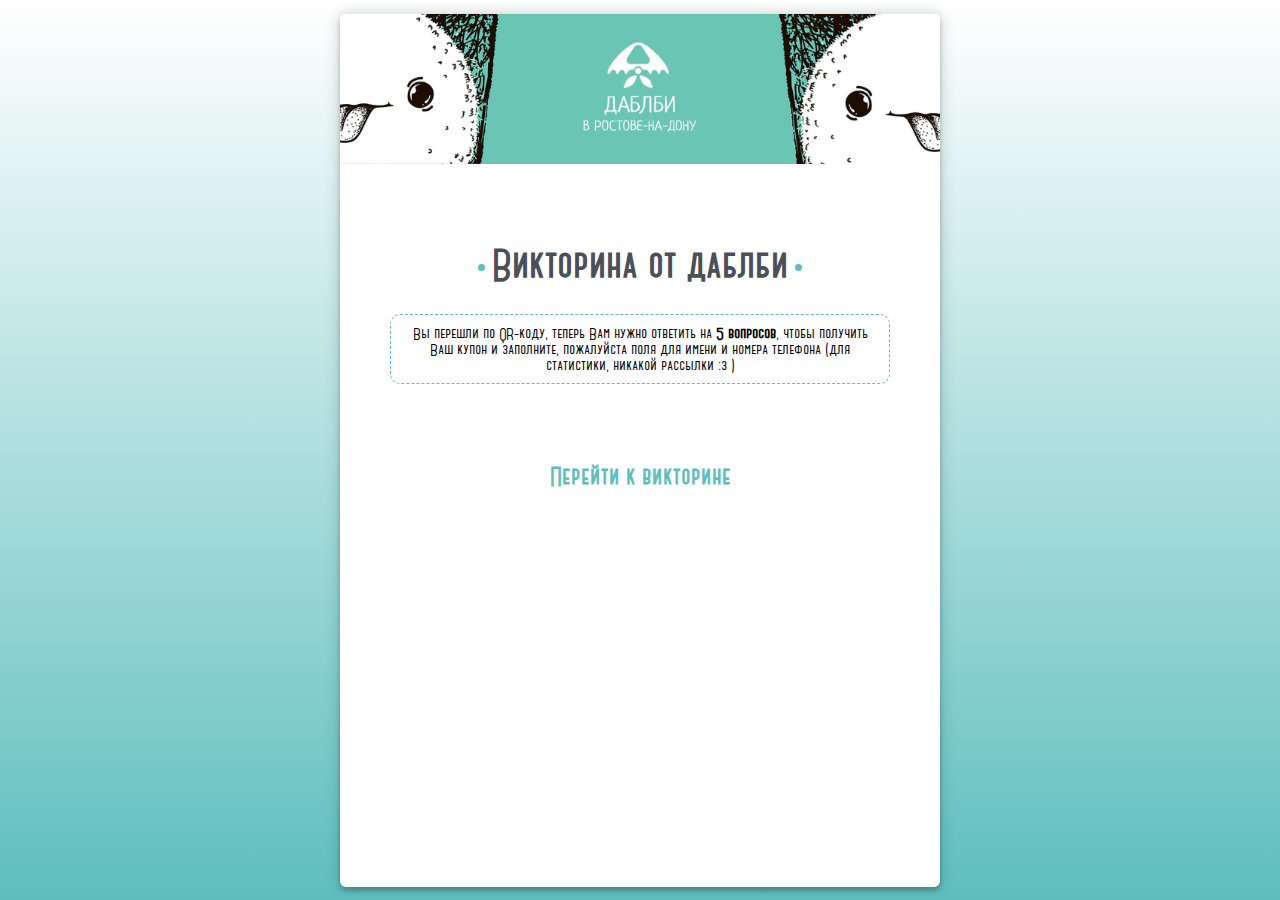
==== commit 933f7518: "Add files via upload" ====
--- a/index.html
+++ b/index.html
@@ -1,73 +1,26 @@
 <!DOCTYPE html>
 <html lang="ru">
-	<head>
-		<meta charset="UTF-8">
-		<meta name="viewport" content="width=device-width, initial-scale=1">
-		<meta http-equiv="X-UA-Compatible" content="IE=edge">
-		<meta name="theme-color" content="#5EBEBE">
-		<meta name="description" content="Даблби, кофейня, кофе, опрос для получения купона">
-		<title>Даблби - Опрос для получения купона</title>
-		<link rel="shortcut icon" href="img/favicon.png">
-		<!-- critical css -->
-		<style>html,body{height:100%;}body{display:-webkit-box;display:-ms-flexbox;display:flex;-webkit-box-align:center;-ms-flex-align:center;align-items:center;-webkit-box-pack:center;-ms-flex-pack:center;justify-content:center;margin:0;font-family:"Catorze27style1",sans-serif;line-height:1;background-color:#757575;background:-o-linear-gradient(top,#FFFFFF,#5EBEBE);background:-webkit-gradient(linear,left top,left bottom,from(#FFFFFF),to(#5EBEBE));background:linear-gradient(to bottom,#FFFFFF,#5EBEBE);overflow:hidden;}.card{position:relative;display:-webkit-box;display:-ms-flexbox;display:flex;-webkit-box-orient:vertical;-webkit-box-direction:normal;-ms-flex-direction:column;flex-direction:column;-webkit-box-align:center;-ms-flex-align:center;align-items:center;-webkit-box-pack:justify;-ms-flex-pack:justify;justify-content:flex-end;width:100%;height:97%;margin:0 10px;background-color:#FFFFFF;-webkit-box-sizing:border-box;box-sizing:border-box;border-radius:6px;-webkit-box-shadow:0 0.25rem 0.25rem rgba(0,0,0,0.2),0 0 1rem rgba(0,0,0,0.2);box-shadow:0 0.25rem 0.25rem rgba(0,0,0,0.2),0 0 1rem rgba(0,0,0,0.2);overflow: hidden;}@media(min-width:568px){.card{width:400px;}@media(max-width:320px){.card{height:500px;}</style>
-		<link rel="stylesheet" href="css/style.css">
-	</head>
-	<body>
-		<!-- message -->
-		<div class="message" data-notification-status="plain" role="alert" aria-live="assertive">
-			<svg class="message__icon" xmlns="http://www.w3.org/2000/svg" viewBox="0 0 301.691 301.691" fill="#FFFFFF"><g><polygon points="119.151,0 129.6,218.406 172.06,218.406 182.54,0"></polygon><rect x="130" y="261" width="40" height="40"></rect></g></svg>
-			<p class="message__content"></p>
-			<button class="message--close" aria-label="Закрыть сообщение"><svg fill="#757575" viewBox="0 0 15.642 15.642"><path d="M8.882,7.821l6.541-6.541c0.293-0.293,0.293-0.768,0-1.061 c-0.293-0.293-0.768-0.293-1.061,0L7.821,6.76L1.28,0.22c-0.293-0.293-0.768-0.293-1.061,0c-0.293,0.293-0.293,0.768,0,1.061 l6.541,6.541L0.22,14.362c-0.293,0.293-0.293,0.768,0,1.061c0.147,0.146,0.338,0.22,0.53,0.22s0.384-0.073,0.53-0.22l6.541-6.541 l6.541,6.541c0.147,0.146,0.338,0.22,0.53,0.22c0.192,0,0.384-0.073,0.53-0.22c0.293-0.293,0.293-0.768,0-1.061L8.882,7.821z"></path></svg></button>
-		</div>
-		<!-- card -->
-		<section class="card">
-			<div class="card__circle"></div>
-			<img class="card__logo" src="img/logo.jpg" alt="Логотип">
-			<svg class="card__bend" viewBox="0 0 800 1000"><path d="M 0 100 Q 50 200 100 250 Q 250 400 350 300 C 400 250 550 150 650 300 Q 750 450 800 400 L 800 1500 L 0 1000" stroke="none" fill="#FFFFFF"></path><path class="card__line" d="M 0 100 Q 50 200 100 250 Q 250 400 350 300 C 400 250 550 150 650 300 Q 750 450 800 400" fill="none" stroke-width="5"></path></svg>
-			<div class="card__preview">
-				<h1 class="card__title">Викторина</h1>
-				<p class="card__info">Вы перешли по QR-коду, теперь Вам нужно ответить на <b class="card__info--strong">5 вопросов</b>, чтобы получить Ваш купон и заполните, пожалуйста поле с именем и номером телфоном (для статистики, никакой рассылки :з )</p>
-				<!-- form -->
-				<form class="card__form form" method="post" action="">
-					<div class="form__field">
-						<input class="form__input form__name" id="name" type="text" required>
-						<label class="form__label" for="name">Имя</label>
-					</div>
-					<div class="form__field">
-						<span class="form__code">+7</span>
-						<input class="form__input form__phone" id="phone" type="tel" placeholder="(000) 000-00-00" required>
-						<label class="form__label" for="phone"></label>
-					</div>
-					<label>
-						<input class="form__checkbox" type="checkbox">
-						<span class="form__custom-checkbox"></span>
-						<span class="form__question">Согласны с <a class="form__link" href="documents/rules.pdf" target="_blank">правилами</a> & <a class="form__link" href="documents/confidentiality.pdf" target="_blank">конфиденциальностью</a>?</span>
-					</label>
-				</form>
-				<button class="btn quiz__btn--start" type="submit">Начать</button>
-			</div>
-			<div class="card__content">
-				<!-- quiz -->
-				<div class="quiz">
-					<div class="quiz__icon icon">
-						<div class="icon__cup">
-							<svg viewBox="0 0 470 470" enable-background="new 0 0 470 470" width="100" heght="100"><g><path d="m133.359,295.001c10.548,23.551 34.21,39.999 61.641,39.999 37.22,0 67.5-30.28 67.5-67.5v-25c0-4.142-3.358-7.5-7.5-7.5h-149.126c-2.677,0-5.151,1.427-6.492,3.744-3.286,5.679-5.022,12.165-5.022,18.757 0,20.678 16.822,37.5 37.5,37.5h1.499zm9.141-45.001h105v17.5c0,28.949-23.551,52.5-52.5,52.5s-52.5-23.551-52.5-52.5v-17.5zm-33.14,7.501c0-2.568 0.438-5.106 1.282-7.501h16.858v17.5c0,4.189 0.383,8.289 1.117,12.269-10.875-1.577-19.257-10.962-19.257-22.268z"/></g></svg>
-						</div> 
-						<div class="icon__coffee-machine">
-							<svg viewBox="0 0 470 470" enable-background="new 0 0 470 470" width="100" heght="100"><g><path d="m382.5,120c24.813,0 45-20.187 45-45s-20.187-45-45-45-45,20.187-45,45 20.187,45 45,45zm0-75c16.542,0 30,13.458 30,30s-13.458,30-30,30c-13.953,0-25.712-9.575-29.051-22.5h36.551c4.142,0 7.5-3.358 7.5-7.5s-3.358-7.5-7.5-7.5h-36.551c3.339-12.925 15.098-22.5 29.051-22.5z"/><path d="m142.5,455h-40c-4.142,0-7.5,3.358-7.5,7.5s3.358,7.5 7.5,7.5h40c4.142,0 7.5-3.358 7.5-7.5s-3.358-7.5-7.5-7.5z"/><path d="m447.5,455h-40c-4.142,0-7.5,3.358-7.5,7.5s3.358,7.5 7.5,7.5h40c4.142,0 7.5-3.358 7.5-7.5s-3.358-7.5-7.5-7.5z"/><path d="m462.5,0h-375c-4.142,0-7.5,3.358-7.5,7.5v75c0,20.678 16.822,37.5 37.5,37.5h22.5v30h-15v-7.5c0-3.944-3.055-7.214-6.99-7.482l-110-7.5c-2.072-0.145-4.112,0.583-5.63,2.002-1.518,1.418-2.38,3.402-2.38,5.48v45c0,2.078 0.862,4.063 2.38,5.48 1.394,1.302 3.225,2.02 5.119,2.02 0.17,0 0.34-0.006 0.511-0.018l110-7.5c3.935-0.268 6.99-3.538 6.99-7.482v-7.5h16.29c3.096,8.729 11.432,15 21.21,15h25v12.5c0,4.142 3.358,7.5 7.5,7.5s7.5-3.358 7.5-7.5v-12.5h25c12.407,0 22.5-10.093 22.5-22.5v-37.5h45v230h-177.5c-20.678,0-37.5,16.822-37.5,37.5v45c0,4.142 3.358,7.5 7.5,7.5h375c4.142,0 7.5-3.358 7.5-7.5v-425c0-4.142-3.358-7.5-7.5-7.5zm-352.5,165.494l-95,6.477v-28.942l95,6.477v15.988zm125-7.994c0,4.136-3.364,7.5-7.5,7.5h-65c-4.136,0-7.5-3.364-7.5-7.5v-37.5h80v37.5zm220,267.5h-360v-37.5c0-12.407 10.093-22.5 22.5-22.5h177.5v37.5c0,4.142 3.358,7.5 7.5,7.5s7.5-3.358 7.5-7.5v-290c0-4.142-3.358-7.5-7.5-7.5h-185c-12.407,0-22.5-10.093-22.5-22.5v-67.5h360v410z"/><circle cx="352.5" cy="357.5" r="7.5"/><circle cx="352.5" cy="312.5" r="7.5"/><circle cx="352.5" cy="267.5" r="7.5"/></g></svg>
-						</div>
-					</div>
-					<div class="quiz__content">
-					</div>
-					<div class="quiz__btns">
-						<button class="btn quiz__btn--prev" id="prev">Назад</button>
-						<button class="btn quiz__btn--next" id="next">Далее</button>
-					</div>
-				</div>
-			</div>
-			<div class="progress" id="progress"></div>
-		</section>
-		<script src="js/imask.min.js"></script>
-		<script src="js/common.js"></script>
-	</body>
+<head>
+	<meta charset="UTF-8">
+	<meta name="viewport" content="width=device-width, initial-scale=1">
+	<meta http-equiv="X-UA-Compatible" content="IE=edge">
+	<meta name="theme-color" content="#5EBEBE">
+	<meta name="description" content="Даблби, кофейня, кофе, викторина, получение купона">
+	<title>Даблби - Викторина</title>
+	<link rel="shortcut icon" href="img/favicon.png">
+	<!-- critical css -->
+	<style>html,body{height:100%;}body{display:-webkit-box;display:-ms-flexbox;display:flex;-webkit-box-align:center;-ms-flex-align:center;align-items:center;-webkit-box-pack:center;-ms-flex-pack:center;justify-content:center;margin:0;font-family:"Catorze27style1",sans-serif;line-height:1;background-color:#757575;background:-o-linear-gradient(top,#FFFFFF,#5EBEBE);background:-webkit-gradient(linear,left top,left bottom,from(#FFFFFF),to(#5EBEBE));background:linear-gradient(to bottom,#FFFFFF,#5EBEBE);overflow:hidden;}.card{position:relative;display:-webkit-box;display:-ms-flexbox;display:flex;-webkit-box-orient:vertical;-webkit-box-direction:normal;-ms-flex-direction:column;flex-direction:column;-webkit-box-align:center;-ms-flex-align:center;align-items:center;-webkit-box-pack:justify;-ms-flex-pack:justify;justify-content:flex-end;width:100%;height:97%;margin:0 10px;background-color:#FFFFFF;-webkit-box-sizing:border-box;box-sizing:border-box;border-radius:6px;-webkit-box-shadow:0 0.25rem 0.25rem rgba(0,0,0,0.2),0 0 1rem rgba(0,0,0,0.2);box-shadow:0 0.25rem 0.25rem rgba(0,0,0,0.2),0 0 1rem rgba(0,0,0,0.2);overflow: hidden;}@media(min-width:568px){.card{width:400px;}@media(max-width:320px){.card{height:500px;}</style>
+	<link rel="stylesheet" href="css/preview.css">
+</head>
+<body>
+	<!-- card -->
+	<section class="card card--preview">
+		<img class="card__img" src="img/preview.jpg" alt="">
+		<h1 class="card__title">Викторина от даблби</h1>
+		<p class="card__info">Вы перешли по QR-коду, теперь Вам нужно ответить на <b class="card__info--strong">5 вопросов</b>, чтобы получить Ваш купон и заполните, пожалуйста поля для имени и номера телефона (для статистики, никакой рассылки :з )</p>
+		<a class="card__link" href="quiz.html">Перейти к викторине</a>
+	</section>
+	<script src="js/imask.min.js"></script>
+	<script src="js/common.js"></script>
+</body>
 </html>--- a/css/preview.css
+++ b/css/preview.css
@@ -0,0 +1,84 @@
+@font-face{
+	font-family: Catorze27style1;
+	font-style: normal;
+	src: url(../fonts/Catorze27style1.ttf);
+	/* download font */
+	font-display: swap;
+}
+
+/* card */
+
+.card__title{
+	margin: 0 0 30px 0;
+	font-size: 2.5em;
+	color: #495057;
+	text-align: center;
+}
+
+.card__title::before,
+.card__title::after {
+	display: inline-block;
+	vertical-align: middle;
+	-webkit-box-sizing: border-box;
+	box-sizing: border-box;
+	width: 7px;
+	height: 7px;
+	background-color: #5EBEBE;
+	border-radius: 30px;
+	content: "";
+}
+
+.card__title::before {
+	margin-right: 7px;
+}
+
+.card__title::after {
+	margin-left: 7px;
+}
+
+.card__info{
+	margin: 0 50px 5em 50px;
+	padding: 10px;
+	text-align: center;
+	border: 1.5px dashed #5EBEBE;
+	border-radius: 10px;
+	background-color: #FFFFFF;
+}
+
+.card__info--strong{
+	display: inline-block;
+	font-weight: bold;
+}
+
+@media(min-width:568px){
+	.card--preview{
+		width:600px;
+	}
+}
+
+.card--preview{
+	-webkit-box-pack: start;
+	-ms-flex-pack: start;
+	justify-content: flex-start;
+}
+
+.card__img{
+	width: 100%;
+	margin-bottom: 5em; 
+}
+
+.card__link{
+	text-decoration: none;
+	font-size: 1.5em;
+	font-weight: bold;
+	color: #5EBEBE;
+	-webkit-transition: 0.3s;
+	-o-transition: 0.3s;
+	transition: 0.3s;
+}
+
+.card__link:hover{
+	-webkit-transform: translateY(-5px);
+	-ms-transform: translateY(-5px);
+	transform: translateY(-5px);
+}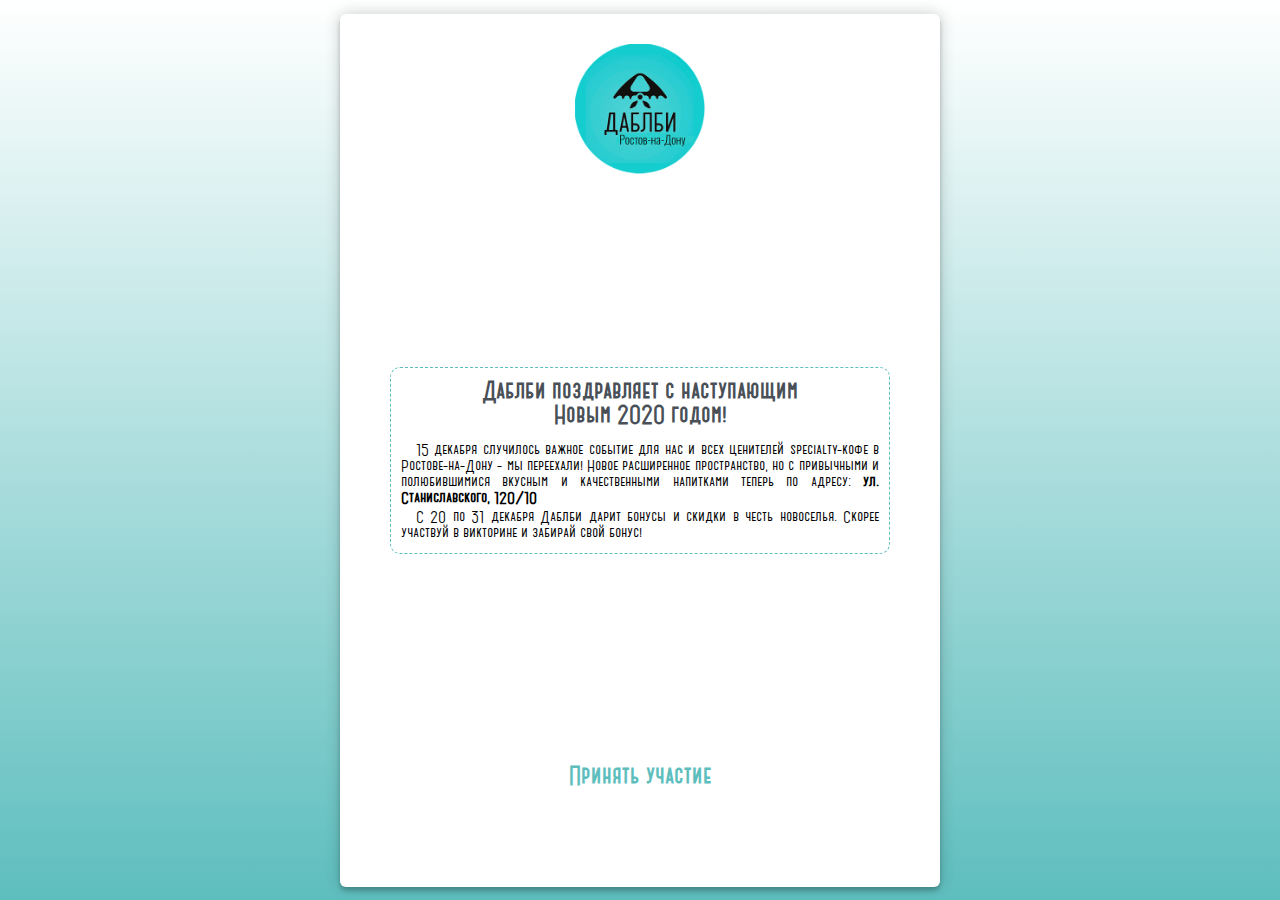
==== commit a3df997d: "Add files via upload" ====
--- a/index.html
+++ b/index.html
@@ -1,26 +1,27 @@
 <!DOCTYPE html>
 <html lang="ru">
-<head>
-	<meta charset="UTF-8">
-	<meta name="viewport" content="width=device-width, initial-scale=1">
-	<meta http-equiv="X-UA-Compatible" content="IE=edge">
-	<meta name="theme-color" content="#5EBEBE">
-	<meta name="description" content="Даблби, кофейня, кофе, викторина, получение купона">
-	<title>Даблби - Викторина</title>
-	<link rel="shortcut icon" href="img/favicon.png">
-	<!-- critical css -->
-	<style>html,body{height:100%;}body{display:-webkit-box;display:-ms-flexbox;display:flex;-webkit-box-align:center;-ms-flex-align:center;align-items:center;-webkit-box-pack:center;-ms-flex-pack:center;justify-content:center;margin:0;font-family:"Catorze27style1",sans-serif;line-height:1;background-color:#757575;background:-o-linear-gradient(top,#FFFFFF,#5EBEBE);background:-webkit-gradient(linear,left top,left bottom,from(#FFFFFF),to(#5EBEBE));background:linear-gradient(to bottom,#FFFFFF,#5EBEBE);overflow:hidden;}.card{position:relative;display:-webkit-box;display:-ms-flexbox;display:flex;-webkit-box-orient:vertical;-webkit-box-direction:normal;-ms-flex-direction:column;flex-direction:column;-webkit-box-align:center;-ms-flex-align:center;align-items:center;-webkit-box-pack:justify;-ms-flex-pack:justify;justify-content:flex-end;width:100%;height:97%;margin:0 10px;background-color:#FFFFFF;-webkit-box-sizing:border-box;box-sizing:border-box;border-radius:6px;-webkit-box-shadow:0 0.25rem 0.25rem rgba(0,0,0,0.2),0 0 1rem rgba(0,0,0,0.2);box-shadow:0 0.25rem 0.25rem rgba(0,0,0,0.2),0 0 1rem rgba(0,0,0,0.2);overflow: hidden;}@media(min-width:568px){.card{width:400px;}@media(max-width:320px){.card{height:500px;}</style>
-	<link rel="stylesheet" href="css/preview.css">
-</head>
-<body>
-	<!-- card -->
-	<section class="card card--preview">
-		<img class="card__img" src="img/preview.jpg" alt="">
-		<h1 class="card__title">Викторина от даблби</h1>
-		<p class="card__info">Вы перешли по QR-коду, теперь Вам нужно ответить на <b class="card__info--strong">5 вопросов</b>, чтобы получить Ваш купон и заполните, пожалуйста поля для имени и номера телефона (для статистики, никакой рассылки :з )</p>
-		<a class="card__link" href="quiz.html">Перейти к викторине</a>
-	</section>
-	<script src="js/imask.min.js"></script>
-	<script src="js/common.js"></script>
-</body>
+	<head>
+		<meta charset="UTF-8">
+		<meta name="viewport" content="width=device-width, initial-scale=1">
+		<meta http-equiv="X-UA-Compatible" content="IE=edge">
+		<meta name="theme-color" content="#5EBEBE">
+		<meta name="description" content="Даблби, кофейня, кофе, викторина, получение купона">
+		<title>Даблби - Поздравление</title>
+		<link rel="shortcut icon" href="img/favicon.png">
+		<!-- critical css -->
+		<style>html,body{height:100%;}body{display:-webkit-box;display:-ms-flexbox;display:flex;-webkit-box-align:center;-ms-flex-align:center;align-items:center;-webkit-box-pack:center;-ms-flex-pack:center;justify-content:center;margin:0;font-family:"Catorze27style1",sans-serif;line-height:1;background-color:#757575;background:-o-linear-gradient(top,#FFFFFF,#5EBEBE);background:-webkit-gradient(linear,left top,left bottom,from(#FFFFFF),to(#5EBEBE));background:linear-gradient(to bottom,#FFFFFF,#5EBEBE);overflow:hidden;}.card{position:relative;display:-webkit-box;display:-ms-flexbox;display:flex;-webkit-box-orient:vertical;-webkit-box-direction:normal;-ms-flex-direction:column;flex-direction:column;-webkit-box-align:center;-ms-flex-align:center;align-items:center;-webkit-box-pack:justify;-ms-flex-pack:justify;justify-content:flex-end;width:100%;height:97%;margin:0 10px;background-color:#FFFFFF;-webkit-box-sizing:border-box;box-sizing:border-box;border-radius:6px;-webkit-box-shadow:0 0.25rem 0.25rem rgba(0,0,0,0.2),0 0 1rem rgba(0,0,0,0.2);box-shadow:0 0.25rem 0.25rem rgba(0,0,0,0.2),0 0 1rem rgba(0,0,0,0.2);overflow: hidden;}@media(min-width:568px){.card{width:400px;}@media(max-width:320px){.card{height:500px;}</style>
+		<link rel="stylesheet" href="css/preview.css">
+	</head>
+	<body>
+		<!-- card -->
+		<section class="card preview">
+			<img class="card__img" src="img/preview.png" alt="">
+			<div class="card__info preivew__info">
+				<h1 class="preview__title">Даблби поздравляет с наступающим<br>Новым 2020 годом!</h1>
+				<p class="preview__paragraph">15 декабря случилось важное событие для нас и всех ценителей specialty-кофе в Ростове-на-Дону - мы переехали! Новое расширенное пространство, но с привычными и полюбившимися вкусным и качественными напитками теперь по адресу: <b>ул. Станиславского, 120/10</b></p>
+				<p class="preview__paragraph">С 20 по 31 декабря Даблби дарит бонусы и скидки в честь новоселья. Скорее участвуй в викторине и забирай свой бонус!</p>
+			</div>
+			<a class="card__link" href="quiz.html">Принять участие</a>
+		</section>
+	</body>
 </html>--- a/css/preview.css
+++ b/css/preview.css
@@ -8,41 +8,19 @@
 
 /* card */
 
-.card__title{
-	margin: 0 0 30px 0;
-	font-size: 2.5em;
-	color: #495057;
-	text-align: center;
-}
-
-.card__title::before,
-.card__title::after {
-	display: inline-block;
-	vertical-align: middle;
-	-webkit-box-sizing: border-box;
-	box-sizing: border-box;
-	width: 7px;
-	height: 7px;
-	background-color: #5EBEBE;
-	border-radius: 30px;
-	content: "";
-}
-
-.card__title::before {
-	margin-right: 7px;
-}
-
-.card__title::after {
-	margin-left: 7px;
-}
-
 .card__info{
-	margin: 0 50px 5em 50px;
+	margin: 0 50px 15px 50px;
 	padding: 10px;
 	text-align: center;
 	border: 1.5px dashed #5EBEBE;
 	border-radius: 10px;
 	background-color: #FFFFFF;
+}
+
+@media (max-width: 991px){
+	.card__info{
+		margin: 0 15px 15px 15px;
+	}
 }
 
 .card__info--strong{
@@ -51,23 +29,38 @@
 }
 
 @media(min-width:568px){
-	.card--preview{
-		width:600px;
+	.preview{
+		width: 600px;
 	}
 }
 
-.card--preview{
-	-webkit-box-pack: start;
-	-ms-flex-pack: start;
-	justify-content: flex-start;
+.preview{
+	-webkit-box-pack: justify;
+	-ms-flex-pack: justify;
+	justify-content: space-between;
 }
 
 .card__img{
-	width: 100%;
-	margin-bottom: 5em; 
+	width: 130px;
+	height: 130px;
+	margin-top: 30px;
+}
+
+.preview__title{
+	margin: 0 0 15px 0;
+	font-size: 1.5em;
+	text-align: center;
+	color: #495057;
+}
+
+.preview__paragraph{
+	margin: 0 0 3px 0;
+	text-indent: 15px;
+	text-align: justify;
 }
 
 .card__link{
+	margin: 0 0 100px 0;
 	text-decoration: none;
 	font-size: 1.5em;
 	font-weight: bold;
